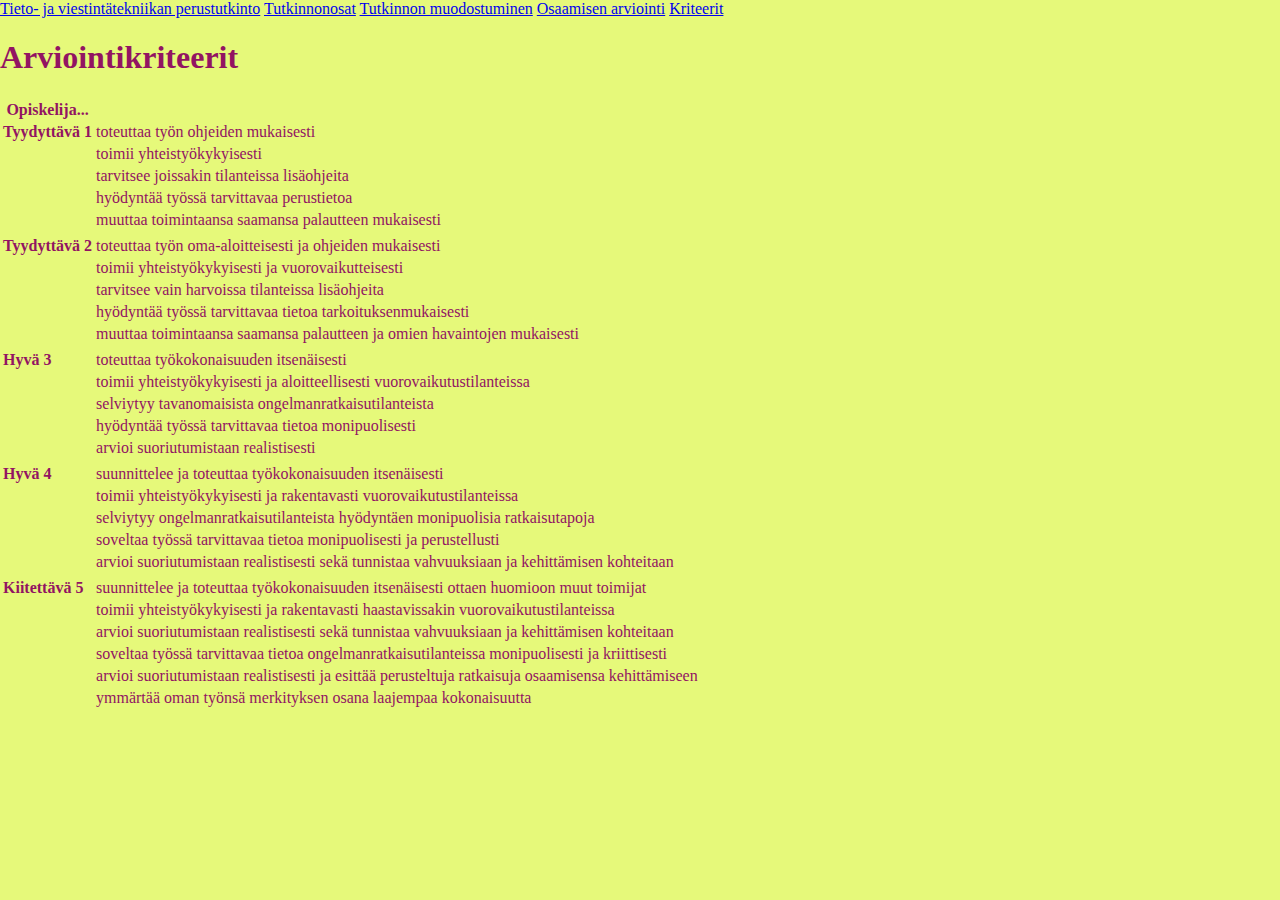
==== kriteerit.html @ b58c5e88 "jako 'sectioneihin'" ====
<!DOCTYPE html>
<html lang="fi">
<head>
    <meta charset="UTF-8">
    <meta name="viewport" content="width:device width; initial-scale:1.0">
    <title>Kriteerit</title>
    <link rel="stylesheet" href="tyylit.css">
</head>
<body>
    <header>
        <nav>
            <a href="index.html">Tieto- ja viestintätekniikan perustutkinto</a>
            <a href="tutkinnonosat.html">Tutkinnonosat</a>
            <a href="tutkinnon-muodostuminen.html">Tutkinnon muodostuminen</a>
            <a href="osaamisen-arviointi.html">Osaamisen arviointi</a>
            <a href="kriteerit.html">Kriteerit</a>
        </nav>
    </header>

    <main>

        <section class="johdanto">
            <h1>Arviointikriteerit</h1>
        </section>

        <section class="sisältö">
            <table>
                <thead>
                    <tr>
                        <th>Opiskelija...</th>
                    </tr>
                </thead>
            <tbody>
                <tr>
                    <td><strong>Tyydyttävä 1</strong></td>
                    <td>toteuttaa työn ohjeiden mukaisesti</td>
                </tr>
                <tr>
                    <td></td>
                    <td>toimii yhteistyökykyisesti</td>
                </tr>
                <tr>
                    <td></td>
                    <td>tarvitsee joissakin tilanteissa lisäohjeita</td>
                </tr>
                <tr>
                    <td></td>
                    <td>hyödyntää työssä tarvittavaa perustietoa</td>
                </tr>
                <tr>
                    <td></td>
                    <td>muuttaa toimintaansa saamansa palautteen mukaisesti</td>
                </tr>
                <tr>
                    <td></td>
                    <td></td>
                </tr>
                <tr>
                    <td><strong>Tyydyttävä 2</strong></td>
                    <td>toteuttaa työn oma-aloitteisesti ja ohjeiden mukaisesti</td>
                </tr>
                <tr>
                    <td></td>
                    <td>toimii yhteistyökykyisesti ja vuorovaikutteisesti</td>
                </tr>
                <tr>
                    <td></td>
                    <td>tarvitsee vain harvoissa tilanteissa lisäohjeita</td>
                </tr>
                <tr>
                    <td></td>
                    <td>hyödyntää työssä tarvittavaa tietoa tarkoituksenmukaisesti</td>
                </tr>
                <tr>
                    <td></td>
                    <td>muuttaa toimintaansa saamansa palautteen ja omien havaintojen mukaisesti</td>
                </tr>
                <tr>
                    <td></td>
                    <td></td>
                </tr>
                <tr>
                    <td><strong>Hyvä 3</strong></td>
                    <td>toteuttaa työkokonaisuuden itsenäisesti</td>
                </tr>
                <tr>
                    <td></td>
                    <td>toimii yhteistyökykyisesti ja aloitteellisesti vuorovaikutustilanteissa</td>
                </tr>
                <tr>
                    <td></td>
                    <td>selviytyy tavanomaisista ongelmanratkaisutilanteista</td>
                </tr>
                <tr>
                    <td></td>
                    <td>hyödyntää työssä tarvittavaa tietoa monipuolisesti</td>
                </tr>
                <tr>
                    <td></td>
                    <td>arvioi suoriutumistaan realistisesti</td>
                </tr>
                <tr>
                    <td></td>
                    <td></td>
                </tr>
                <tr>
                    <td><strong>Hyvä 4</strong></td>
                    <td>suunnittelee ja toteuttaa työkokonaisuuden itsenäisesti</td>
                </tr>
                <tr>
                    <td></td>
                    <td>toimii yhteistyökykyisesti ja rakentavasti vuorovaikutustilanteissa</td>
                </tr>
                <tr>
                    <td></td>
                    <td>selviytyy ongelmanratkaisutilanteista hyödyntäen monipuolisia ratkaisutapoja</td>
                </tr>
                <tr>
                    <td></td>
                    <td>soveltaa työssä tarvittavaa tietoa monipuolisesti ja perustellusti</td>
                </tr>
                <tr>
                    <td></td>
                    <td>arvioi suoriutumistaan realistisesti sekä tunnistaa vahvuuksiaan ja kehittämisen kohteitaan</td>
                </tr>
                <tr>
                    <td></td>
                    <td></td>
                </tr>
                <tr>
                    <td><strong>Kiitettävä 5</strong></td>
                    <td>suunnittelee ja toteuttaa työkokonaisuuden itsenäisesti ottaen huomioon muut toimijat</td>
                </tr>
                <tr>
                    <td></td>
                    <td>toimii yhteistyökykyisesti ja rakentavasti haastavissakin vuorovaikutustilanteissa</td>
                </tr>
                <tr>
                    <td></td>
                    <td>arvioi suoriutumistaan realistisesti sekä tunnistaa vahvuuksiaan ja kehittämisen kohteitaan</td>
                </tr>
                <tr>
                    <td></td>
                    <td>soveltaa työssä tarvittavaa tietoa ongelmanratkaisutilanteissa monipuolisesti ja kriittisesti</td>
                </tr>
                <tr>
                    <td></td>
                    <td>arvioi suoriutumistaan realistisesti ja esittää perusteltuja ratkaisuja osaamisensa kehittämiseen</td>
                </tr>
                <tr>
                    <td></td>
                    <td>ymmärtää oman työnsä merkityksen osana laajempaa kokonaisuutta</td>
                </tr>
            </tbody>
            </table>
        </section>
    </main>

</body>
</html>
---- tyylit.css ----
:root {
    --teksti: #921462;
    --tausta: #e6f97a;
}

* {
    box-sizing: border-box;
}

body {
    margin: 0px;
    padding: 0px;
    font-family: 'Times New Roman', Times, serif;
    background-color: var(--tausta);
    color: var(--teksti);
}
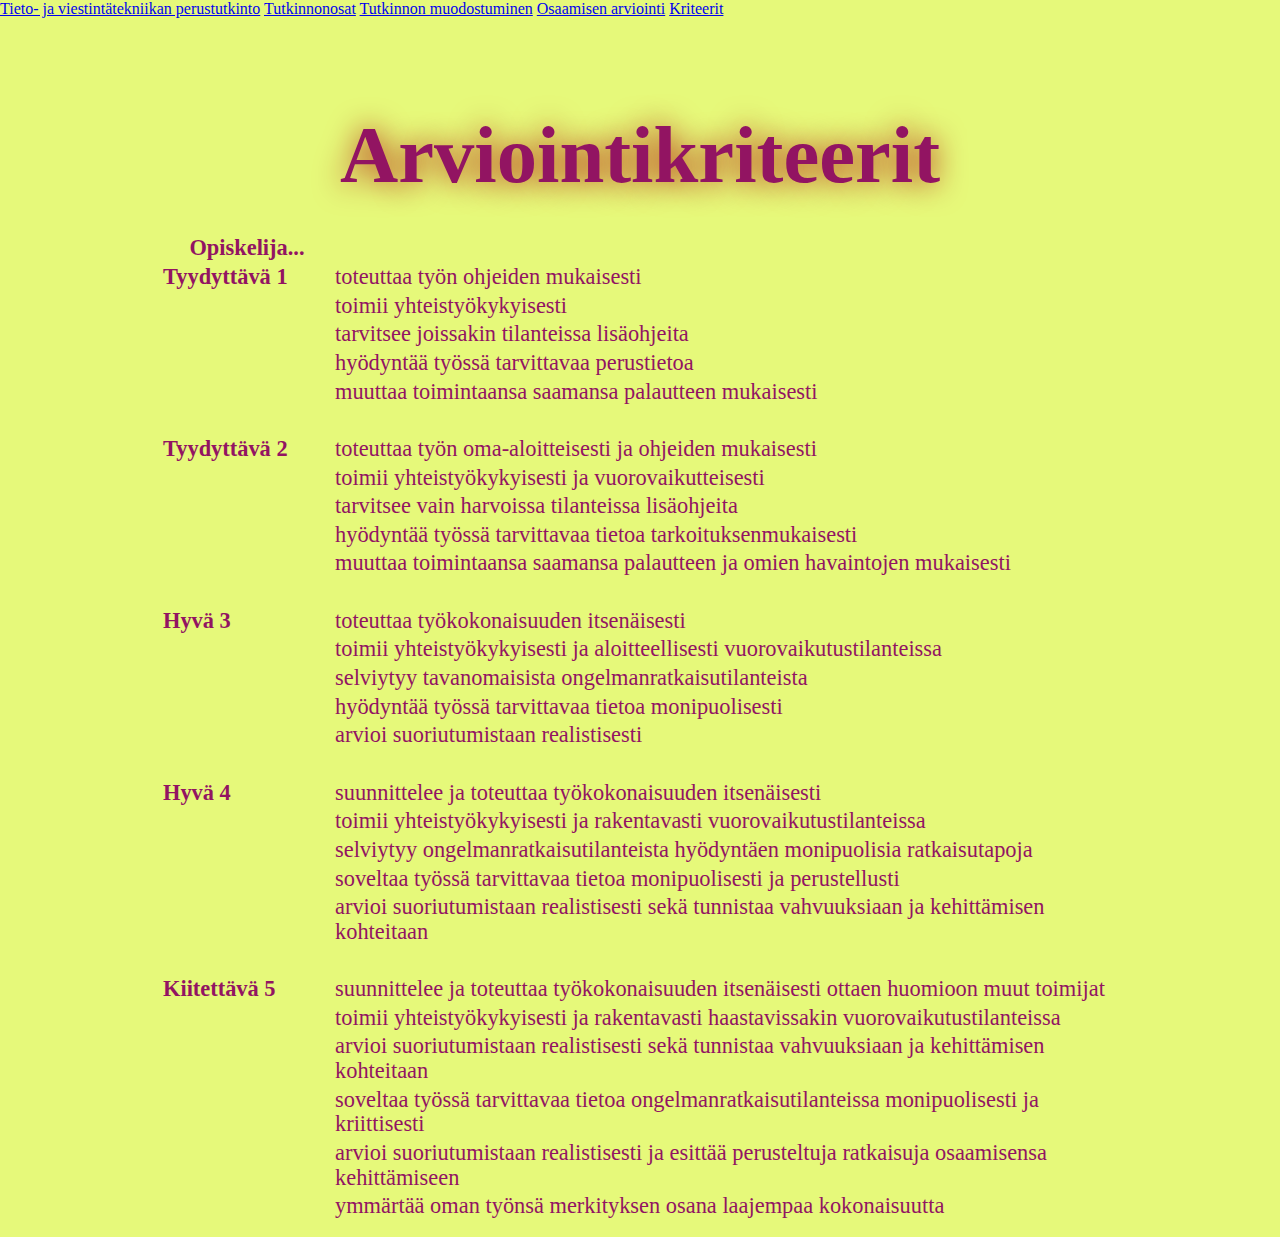
==== commit b6c01af4: "taulukona muotoilun vääntämistä" ====
--- a/kriteerit.html
+++ b/kriteerit.html
@@ -52,7 +52,7 @@
                     <td>muuttaa toimintaansa saamansa palautteen mukaisesti</td>
                 </tr>
                 <tr>
-                    <td></td>
+                    <td class="piilo">_</td>
                     <td></td>
                 </tr>
                 <tr>
@@ -76,7 +76,7 @@
                     <td>muuttaa toimintaansa saamansa palautteen ja omien havaintojen mukaisesti</td>
                 </tr>
                 <tr>
-                    <td></td>
+                    <td class="piilo">_</td>
                     <td></td>
                 </tr>
                 <tr>
@@ -100,7 +100,7 @@
                     <td>arvioi suoriutumistaan realistisesti</td>
                 </tr>
                 <tr>
-                    <td></td>
+                    <td class="piilo">_</td>
                     <td></td>
                 </tr>
                 <tr>
@@ -124,7 +124,7 @@
                     <td>arvioi suoriutumistaan realistisesti sekä tunnistaa vahvuuksiaan ja kehittämisen kohteitaan</td>
                 </tr>
                 <tr>
-                    <td></td>
+                    <td class="piilo">_</td>
                     <td></td>
                 </tr>
                 <tr>
--- a/tyylit.css
+++ b/tyylit.css
@@ -1,6 +1,7 @@
 :root {
     --teksti: #921462;
     --tausta: #e6f97a;
+    --varjo: #af1e0b;
 }
 
 * {
@@ -14,3 +15,31 @@
     background-color: var(--tausta);
     color: var(--teksti);
 }
+
+main {
+    font-size: 1.4em;
+    line-height: 1.1em;
+}
+
+section {
+    max-width: 1000px;
+    width: 75%;
+    margin: 15px auto;
+}
+
+.johdanto {
+    font-size: 1.8em;
+    padding-top: 44px;
+    width: 100%;
+    text-align: center;
+    line-height: 1.2em;
+    text-shadow: 0px 1px 30px var(--varjo)
+}
+
+.sisältö td {
+    min-width: 170px;
+}
+
+.piilo {
+    visibility: hidden;
+}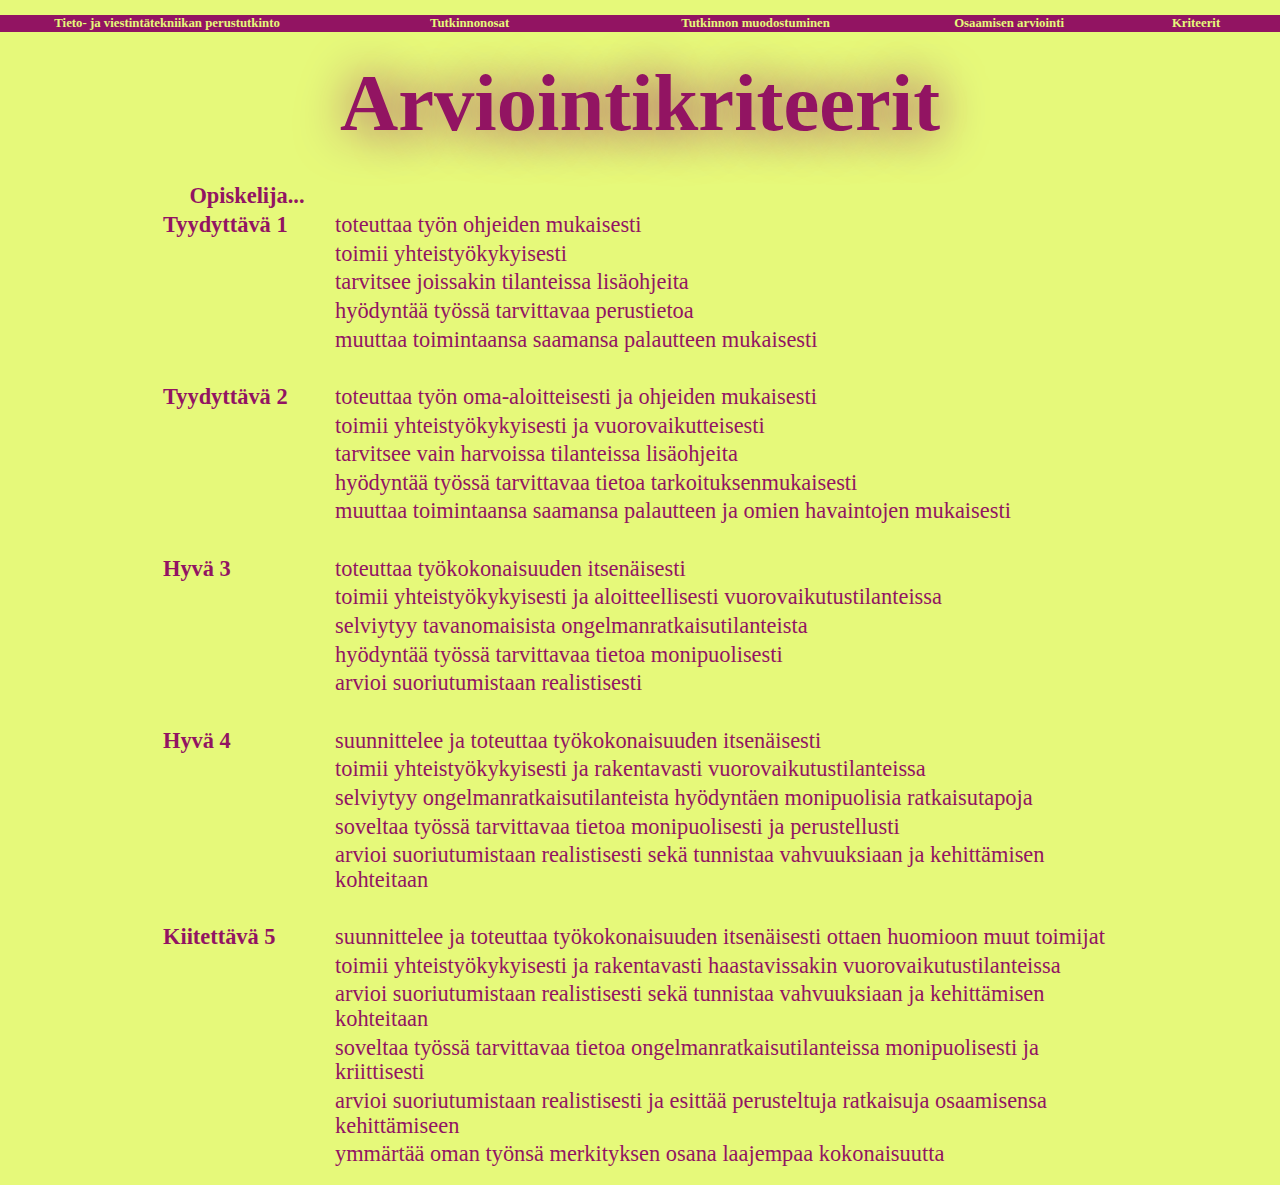
==== commit fadda1f9: "nav-aplkin hienosäätöä" ====
--- a/kriteerit.html
+++ b/kriteerit.html
@@ -9,11 +9,15 @@
 <body>
     <header>
         <nav>
-            <a href="index.html">Tieto- ja viestintätekniikan perustutkinto</a>
-            <a href="tutkinnonosat.html">Tutkinnonosat</a>
-            <a href="tutkinnon-muodostuminen.html">Tutkinnon muodostuminen</a>
-            <a href="osaamisen-arviointi.html">Osaamisen arviointi</a>
-            <a href="kriteerit.html">Kriteerit</a>
+            <table>
+                <tr>
+                    <td><a href="index.html">Tieto- ja viestintätekniikan perustutkinto</a></td>
+                    <td><a href="tutkinnonosat.html">Tutkinnonosat</a></td>
+                    <td><a href="tutkinnon-muodostuminen.html">Tutkinnon muodostuminen</a></td>
+                    <td><a href="osaamisen-arviointi.html">Osaamisen arviointi</a></td>
+                    <td><a href="kriteerit.html">Kriteerit</a></td>
+                </tr>
+            </table>
         </nav>
     </header>
 
--- a/tyylit.css
+++ b/tyylit.css
@@ -1,7 +1,7 @@
 :root {
     --teksti: #921462;
     --tausta: #e6f97a;
-    --varjo: #af1e0b;
+    --solu: #3477ad;
 }
 
 * {
@@ -29,11 +29,11 @@
 
 .johdanto {
     font-size: 1.8em;
-    padding-top: 44px;
+    padding-top: 10px;
     width: 100%;
     text-align: center;
     line-height: 1.2em;
-    text-shadow: 0px 1px 30px var(--varjo)
+    text-shadow: 0px 1px 49px var(--teksti)
 }
 
 .sisältö td {
@@ -42,4 +42,28 @@
 
 .piilo {
     visibility: hidden;
+}
+
+nav table {
+    position: fixed;
+    background-color: var(--teksti);
+    width: 100%;
+    text-align: center;
+    border-collapse: collapse;
+}
+
+nav td {
+    width: 1em;
+}
+
+nav td a {
+    display: block;
+    color: var(--tausta);
+    text-decoration: none;
+    font-size: 0.8em;
+    font-weight: bold;
+}
+
+nav td:hover {
+    background-color: var(--solu);
 }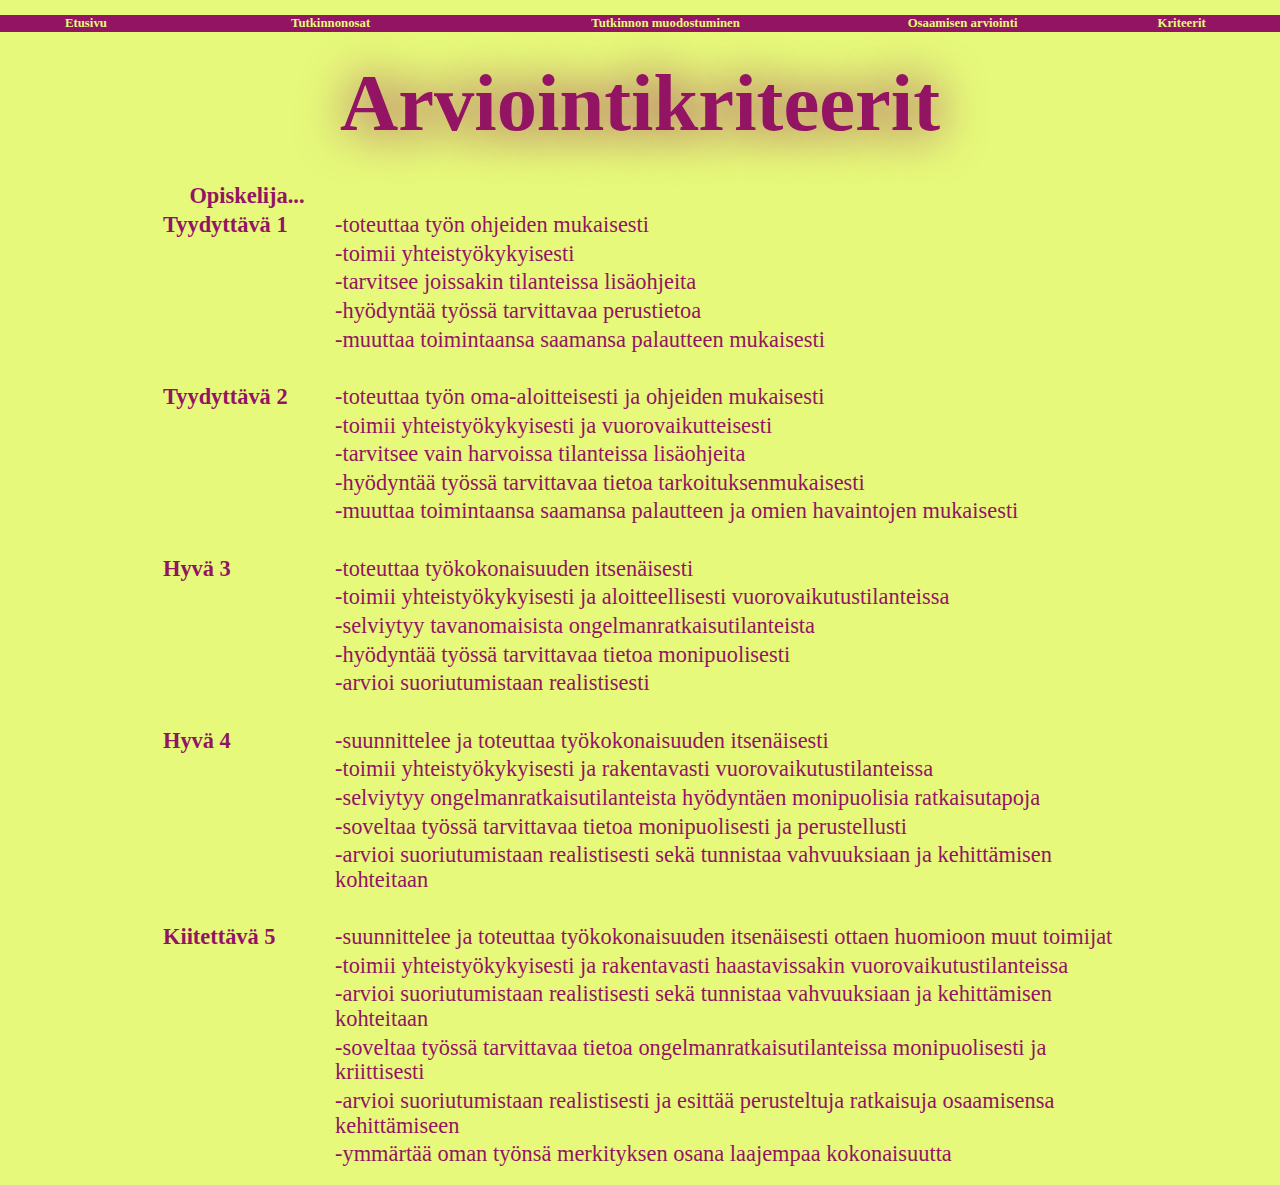
==== commit ed39c701: "etusivun nimen muutos & kriteeritaulukko kuntoon" ====
--- a/kriteerit.html
+++ b/kriteerit.html
@@ -11,7 +11,7 @@
         <nav>
             <table>
                 <tr>
-                    <td><a href="index.html">Tieto- ja viestintätekniikan perustutkinto</a></td>
+                    <td><a href="index.html">Etusivu</a></td>
                     <td><a href="tutkinnonosat.html">Tutkinnonosat</a></td>
                     <td><a href="tutkinnon-muodostuminen.html">Tutkinnon muodostuminen</a></td>
                     <td><a href="osaamisen-arviointi.html">Osaamisen arviointi</a></td>
@@ -37,23 +37,23 @@
             <tbody>
                 <tr>
                     <td><strong>Tyydyttävä 1</strong></td>
-                    <td>toteuttaa työn ohjeiden mukaisesti</td>
+                    <td>-toteuttaa työn ohjeiden mukaisesti</td>
                 </tr>
                 <tr>
                     <td></td>
-                    <td>toimii yhteistyökykyisesti</td>
+                    <td>-toimii yhteistyökykyisesti</td>
                 </tr>
                 <tr>
                     <td></td>
-                    <td>tarvitsee joissakin tilanteissa lisäohjeita</td>
+                    <td>-tarvitsee joissakin tilanteissa lisäohjeita</td>
                 </tr>
                 <tr>
                     <td></td>
-                    <td>hyödyntää työssä tarvittavaa perustietoa</td>
+                    <td>-hyödyntää työssä tarvittavaa perustietoa</td>
                 </tr>
                 <tr>
                     <td></td>
-                    <td>muuttaa toimintaansa saamansa palautteen mukaisesti</td>
+                    <td>-muuttaa toimintaansa saamansa palautteen mukaisesti</td>
                 </tr>
                 <tr>
                     <td class="piilo">_</td>
@@ -61,23 +61,23 @@
                 </tr>
                 <tr>
                     <td><strong>Tyydyttävä 2</strong></td>
-                    <td>toteuttaa työn oma-aloitteisesti ja ohjeiden mukaisesti</td>
+                    <td>-toteuttaa työn oma-aloitteisesti ja ohjeiden mukaisesti</td>
                 </tr>
                 <tr>
                     <td></td>
-                    <td>toimii yhteistyökykyisesti ja vuorovaikutteisesti</td>
+                    <td>-toimii yhteistyökykyisesti ja vuorovaikutteisesti</td>
                 </tr>
                 <tr>
                     <td></td>
-                    <td>tarvitsee vain harvoissa tilanteissa lisäohjeita</td>
+                    <td>-tarvitsee vain harvoissa tilanteissa lisäohjeita</td>
                 </tr>
                 <tr>
                     <td></td>
-                    <td>hyödyntää työssä tarvittavaa tietoa tarkoituksenmukaisesti</td>
+                    <td>-hyödyntää työssä tarvittavaa tietoa tarkoituksenmukaisesti</td>
                 </tr>
                 <tr>
                     <td></td>
-                    <td>muuttaa toimintaansa saamansa palautteen ja omien havaintojen mukaisesti</td>
+                    <td>-muuttaa toimintaansa saamansa palautteen ja omien havaintojen mukaisesti</td>
                 </tr>
                 <tr>
                     <td class="piilo">_</td>
@@ -85,23 +85,23 @@
                 </tr>
                 <tr>
                     <td><strong>Hyvä 3</strong></td>
-                    <td>toteuttaa työkokonaisuuden itsenäisesti</td>
+                    <td>-toteuttaa työkokonaisuuden itsenäisesti</td>
                 </tr>
                 <tr>
                     <td></td>
-                    <td>toimii yhteistyökykyisesti ja aloitteellisesti vuorovaikutustilanteissa</td>
+                    <td>-toimii yhteistyökykyisesti ja aloitteellisesti vuorovaikutustilanteissa</td>
                 </tr>
                 <tr>
                     <td></td>
-                    <td>selviytyy tavanomaisista ongelmanratkaisutilanteista</td>
+                    <td>-selviytyy tavanomaisista ongelmanratkaisutilanteista</td>
                 </tr>
                 <tr>
                     <td></td>
-                    <td>hyödyntää työssä tarvittavaa tietoa monipuolisesti</td>
+                    <td>-hyödyntää työssä tarvittavaa tietoa monipuolisesti</td>
                 </tr>
                 <tr>
                     <td></td>
-                    <td>arvioi suoriutumistaan realistisesti</td>
+                    <td>-arvioi suoriutumistaan realistisesti</td>
                 </tr>
                 <tr>
                     <td class="piilo">_</td>
@@ -109,23 +109,23 @@
                 </tr>
                 <tr>
                     <td><strong>Hyvä 4</strong></td>
-                    <td>suunnittelee ja toteuttaa työkokonaisuuden itsenäisesti</td>
+                    <td>-suunnittelee ja toteuttaa työkokonaisuuden itsenäisesti</td>
                 </tr>
                 <tr>
                     <td></td>
-                    <td>toimii yhteistyökykyisesti ja rakentavasti vuorovaikutustilanteissa</td>
+                    <td>-toimii yhteistyökykyisesti ja rakentavasti vuorovaikutustilanteissa</td>
                 </tr>
                 <tr>
                     <td></td>
-                    <td>selviytyy ongelmanratkaisutilanteista hyödyntäen monipuolisia ratkaisutapoja</td>
+                    <td>-selviytyy ongelmanratkaisutilanteista hyödyntäen monipuolisia ratkaisutapoja</td>
                 </tr>
                 <tr>
                     <td></td>
-                    <td>soveltaa työssä tarvittavaa tietoa monipuolisesti ja perustellusti</td>
+                    <td>-soveltaa työssä tarvittavaa tietoa monipuolisesti ja perustellusti</td>
                 </tr>
                 <tr>
                     <td></td>
-                    <td>arvioi suoriutumistaan realistisesti sekä tunnistaa vahvuuksiaan ja kehittämisen kohteitaan</td>
+                    <td>-arvioi suoriutumistaan realistisesti sekä tunnistaa vahvuuksiaan ja kehittämisen kohteitaan</td>
                 </tr>
                 <tr>
                     <td class="piilo">_</td>
@@ -133,27 +133,27 @@
                 </tr>
                 <tr>
                     <td><strong>Kiitettävä 5</strong></td>
-                    <td>suunnittelee ja toteuttaa työkokonaisuuden itsenäisesti ottaen huomioon muut toimijat</td>
+                    <td>-suunnittelee ja toteuttaa työkokonaisuuden itsenäisesti ottaen huomioon muut toimijat</td>
                 </tr>
                 <tr>
                     <td></td>
-                    <td>toimii yhteistyökykyisesti ja rakentavasti haastavissakin vuorovaikutustilanteissa</td>
+                    <td>-toimii yhteistyökykyisesti ja rakentavasti haastavissakin vuorovaikutustilanteissa</td>
                 </tr>
                 <tr>
                     <td></td>
-                    <td>arvioi suoriutumistaan realistisesti sekä tunnistaa vahvuuksiaan ja kehittämisen kohteitaan</td>
+                    <td>-arvioi suoriutumistaan realistisesti sekä tunnistaa vahvuuksiaan ja kehittämisen kohteitaan</td>
                 </tr>
                 <tr>
                     <td></td>
-                    <td>soveltaa työssä tarvittavaa tietoa ongelmanratkaisutilanteissa monipuolisesti ja kriittisesti</td>
+                    <td>-soveltaa työssä tarvittavaa tietoa ongelmanratkaisutilanteissa monipuolisesti ja kriittisesti</td>
                 </tr>
                 <tr>
                     <td></td>
-                    <td>arvioi suoriutumistaan realistisesti ja esittää perusteltuja ratkaisuja osaamisensa kehittämiseen</td>
+                    <td>-arvioi suoriutumistaan realistisesti ja esittää perusteltuja ratkaisuja osaamisensa kehittämiseen</td>
                 </tr>
                 <tr>
                     <td></td>
-                    <td>ymmärtää oman työnsä merkityksen osana laajempaa kokonaisuutta</td>
+                    <td>-ymmärtää oman työnsä merkityksen osana laajempaa kokonaisuutta</td>
                 </tr>
             </tbody>
             </table>
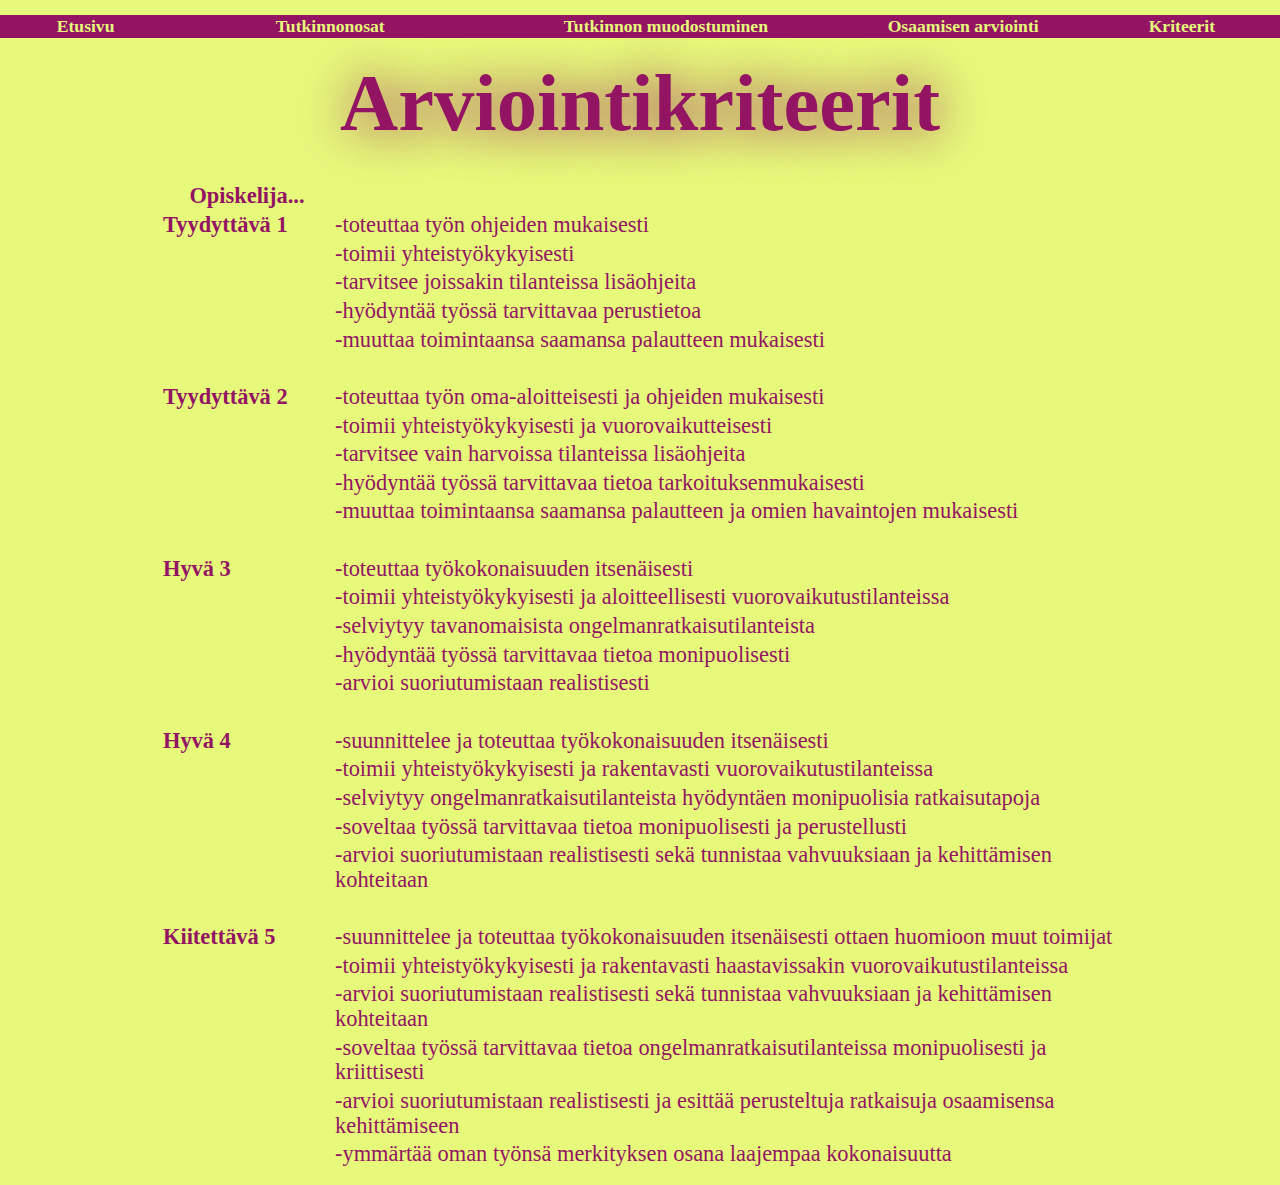
==== commit a40c90e1: "mobiili.css:n luominen ja liittäminen html:ään" ====
--- a/kriteerit.html
+++ b/kriteerit.html
@@ -5,6 +5,7 @@
     <meta name="viewport" content="width:device width; initial-scale:1.0">
     <title>Kriteerit</title>
     <link rel="stylesheet" href="tyylit.css">
+    <link rel="stylesheet" href="mobiili.css">
 </head>
 <body>
     <header>
--- a/tyylit.css
+++ b/tyylit.css
@@ -54,13 +54,14 @@
 
 nav td {
     width: 1em;
+    border-radius: 6px;
 }
 
 nav td a {
     display: block;
     color: var(--tausta);
     text-decoration: none;
-    font-size: 0.8em;
+    font-size: 1.1em;
     font-weight: bold;
 }
 
--- a/mobiili.css
+++ b/mobiili.css
@@ -0,0 +1,5 @@
+@media only screen and (max-width: 800px){
+    header {
+        display: block;
+    }
+}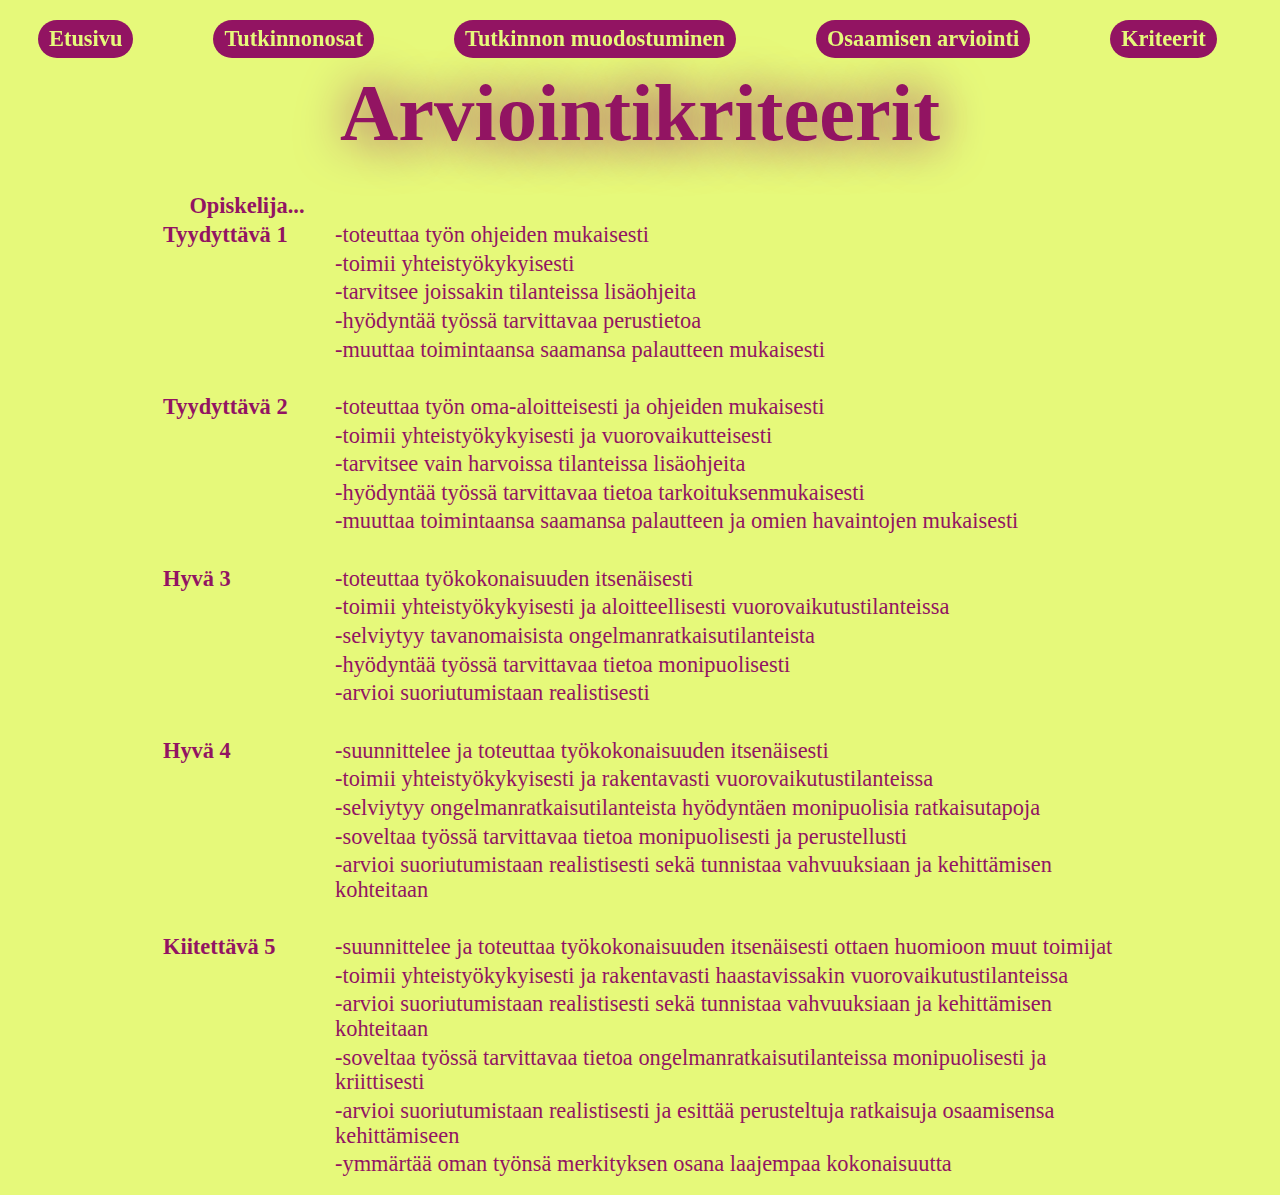
==== commit 9d197a91: "nav viimein järkevään kuosiin" ====
--- a/kriteerit.html
+++ b/kriteerit.html
@@ -10,15 +10,11 @@
 <body>
     <header>
         <nav>
-            <table>
-                <tr>
-                    <td><a href="index.html">Etusivu</a></td>
-                    <td><a href="tutkinnonosat.html">Tutkinnonosat</a></td>
-                    <td><a href="tutkinnon-muodostuminen.html">Tutkinnon muodostuminen</a></td>
-                    <td><a href="osaamisen-arviointi.html">Osaamisen arviointi</a></td>
-                    <td><a href="kriteerit.html">Kriteerit</a></td>
-                </tr>
-            </table>
+            <a href="index.html">Etusivu</a>
+            <a href="tutkinnonosat.html">Tutkinnonosat</a>
+            <a href="tutkinnon-muodostuminen.html">Tutkinnon muodostuminen</a>
+            <a href="osaamisen-arviointi.html">Osaamisen arviointi</a>
+            <a href="kriteerit.html">Kriteerit</a>
         </nav>
     </header>
 
--- a/tyylit.css
+++ b/tyylit.css
@@ -29,7 +29,7 @@
 
 .johdanto {
     font-size: 1.8em;
-    padding-top: 10px;
+    padding-top: 20px;
     width: 100%;
     text-align: center;
     line-height: 1.2em;
@@ -44,27 +44,25 @@
     visibility: hidden;
 }
 
-nav table {
+
+header {
     position: fixed;
-    background-color: var(--teksti);
     width: 100%;
-    text-align: center;
-    border-collapse: collapse;
 }
 
-nav td {
-    width: 1em;
-    border-radius: 6px;
+nav a {
+    display: inline-block;
+    text-align: center;
+    text-decoration: none;
+    font-size: 1.4em;
+    font-weight: bold;
+    color: var(--tausta);
+    background-color: var(--teksti);
+    padding: 6px 11px;
+    margin: 5px 38px;
+    border-radius: 21px;
 }
 
-nav td a {
-    display: block;
-    color: var(--tausta);
-    text-decoration: none;
-    font-size: 1.1em;
-    font-weight: bold;
-}
-
-nav td:hover {
+nav a:hover {
     background-color: var(--solu);
 }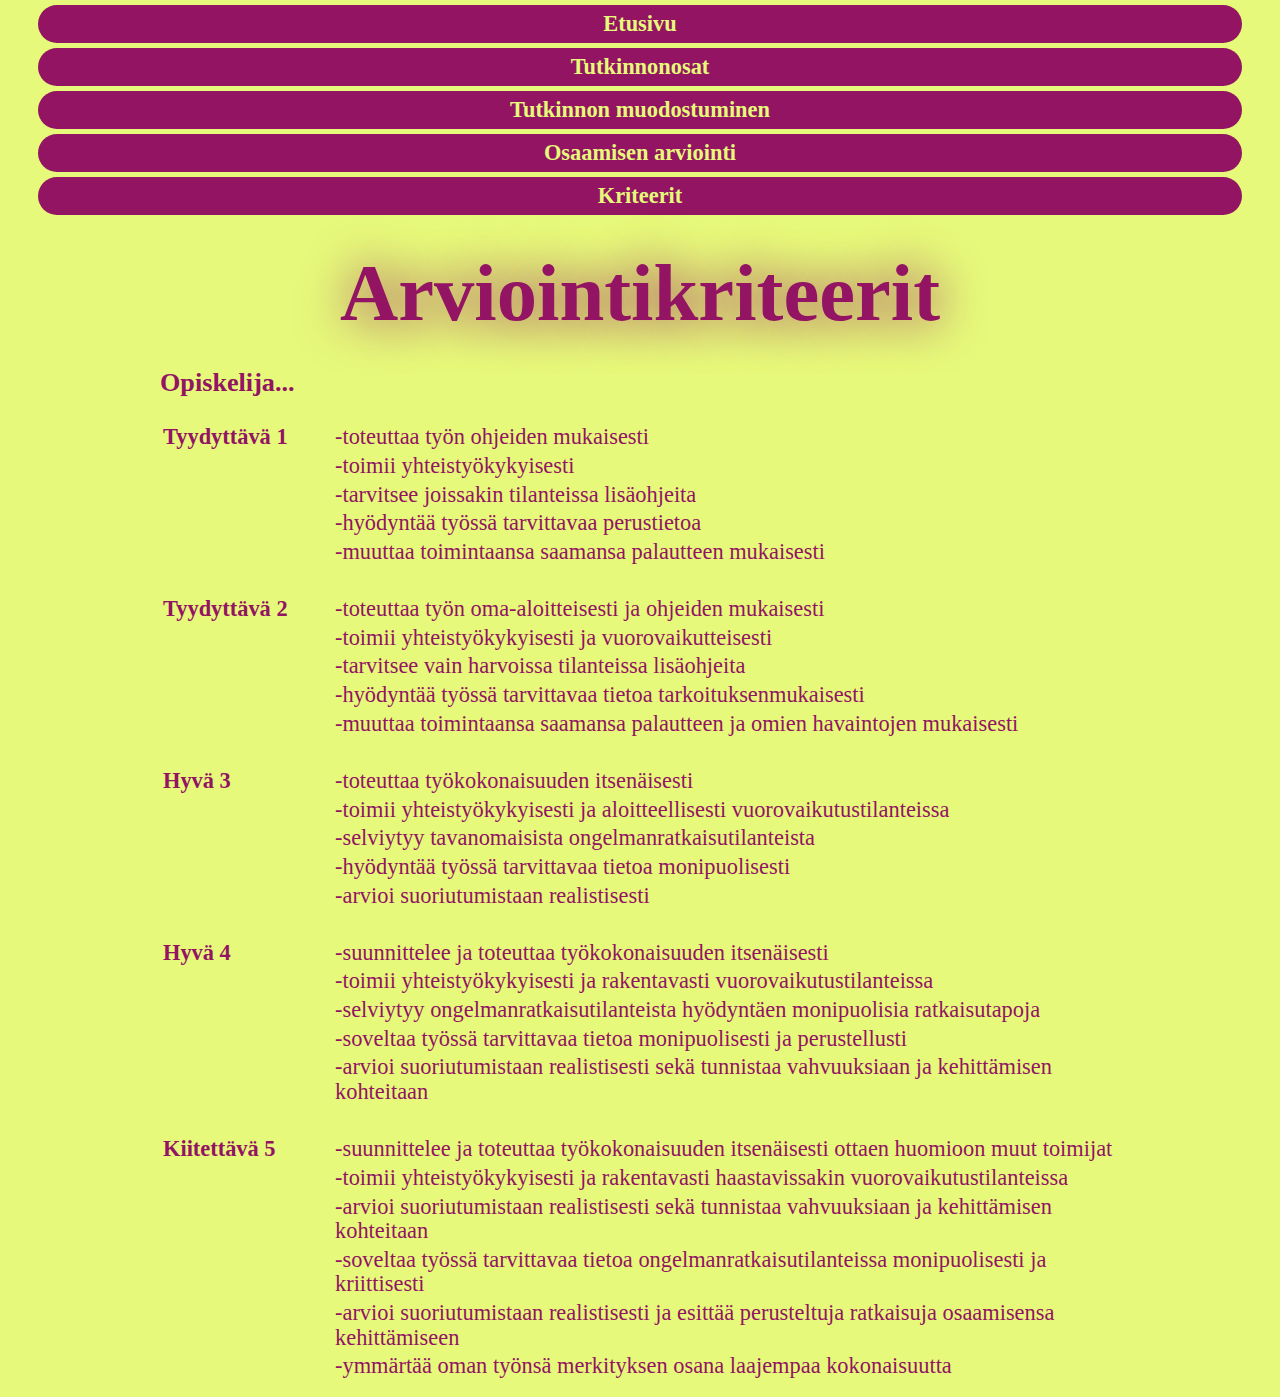
==== commit 77d9a459: "taulukon asun korjaaminen" ====
--- a/kriteerit.html
+++ b/kriteerit.html
@@ -2,7 +2,7 @@
 <html lang="fi">
 <head>
     <meta charset="UTF-8">
-    <meta name="viewport" content="width:device width; initial-scale:1.0">
+    <meta name="viewport" content="width=device-width, initial-scale=1.0">
     <title>Kriteerit</title>
     <link rel="stylesheet" href="tyylit.css">
     <link rel="stylesheet" href="mobiili.css">
@@ -25,13 +25,8 @@
         </section>
 
         <section class="sisältö">
+            <h3>Opiskelija...</h3>
             <table>
-                <thead>
-                    <tr>
-                        <th>Opiskelija...</th>
-                    </tr>
-                </thead>
-            <tbody>
                 <tr>
                     <td><strong>Tyydyttävä 1</strong></td>
                     <td>-toteuttaa työn ohjeiden mukaisesti</td>
@@ -152,7 +147,6 @@
                     <td></td>
                     <td>-ymmärtää oman työnsä merkityksen osana laajempaa kokonaisuutta</td>
                 </tr>
-            </tbody>
             </table>
         </section>
     </main>
--- a/tyylit.css
+++ b/tyylit.css
@@ -29,7 +29,6 @@
 
 .johdanto {
     font-size: 1.8em;
-    padding-top: 20px;
     width: 100%;
     text-align: center;
     line-height: 1.2em;
@@ -46,12 +45,11 @@
 
 
 header {
-    position: fixed;
     width: 100%;
 }
 
 nav a {
-    display: inline-block;
+    display: block;
     text-align: center;
     text-decoration: none;
     font-size: 1.4em;
--- a/mobiili.css
+++ b/mobiili.css
@@ -1,5 +1,42 @@
-@media only screen and (max-width: 800px){
-    header {
+@media only screen and (max-width: 770px){
+    header, 
+    header nav a
+     {
         display: block;
+        height: auto;
+        width: 100%;
+        clear: both;
+        text-align: center;
+        font-size: 1.1em;
+        padding: 3px 7px;
+        margin: 3px 0px;
+        position: relative;
+    }
+
+    section {
+        width: 100%;
+        text-align: center;
+        font-size: 1em;
+        padding: 3px 7px;
+        margin: 3px 0px;
+    }
+
+    main {
+        font-size: 1em;
+        line-height: 1.3em;
+    }
+
+    .johdanto {
+        font-size: 1.4em;
+        width: 100%;
+        text-align: center;
+        line-height: 1.1em;
+        text-shadow: 0px 1px 31px var(--teksti)
+    }
+
+    ul,
+    td 
+     {
+        text-align: left;
     }
 }